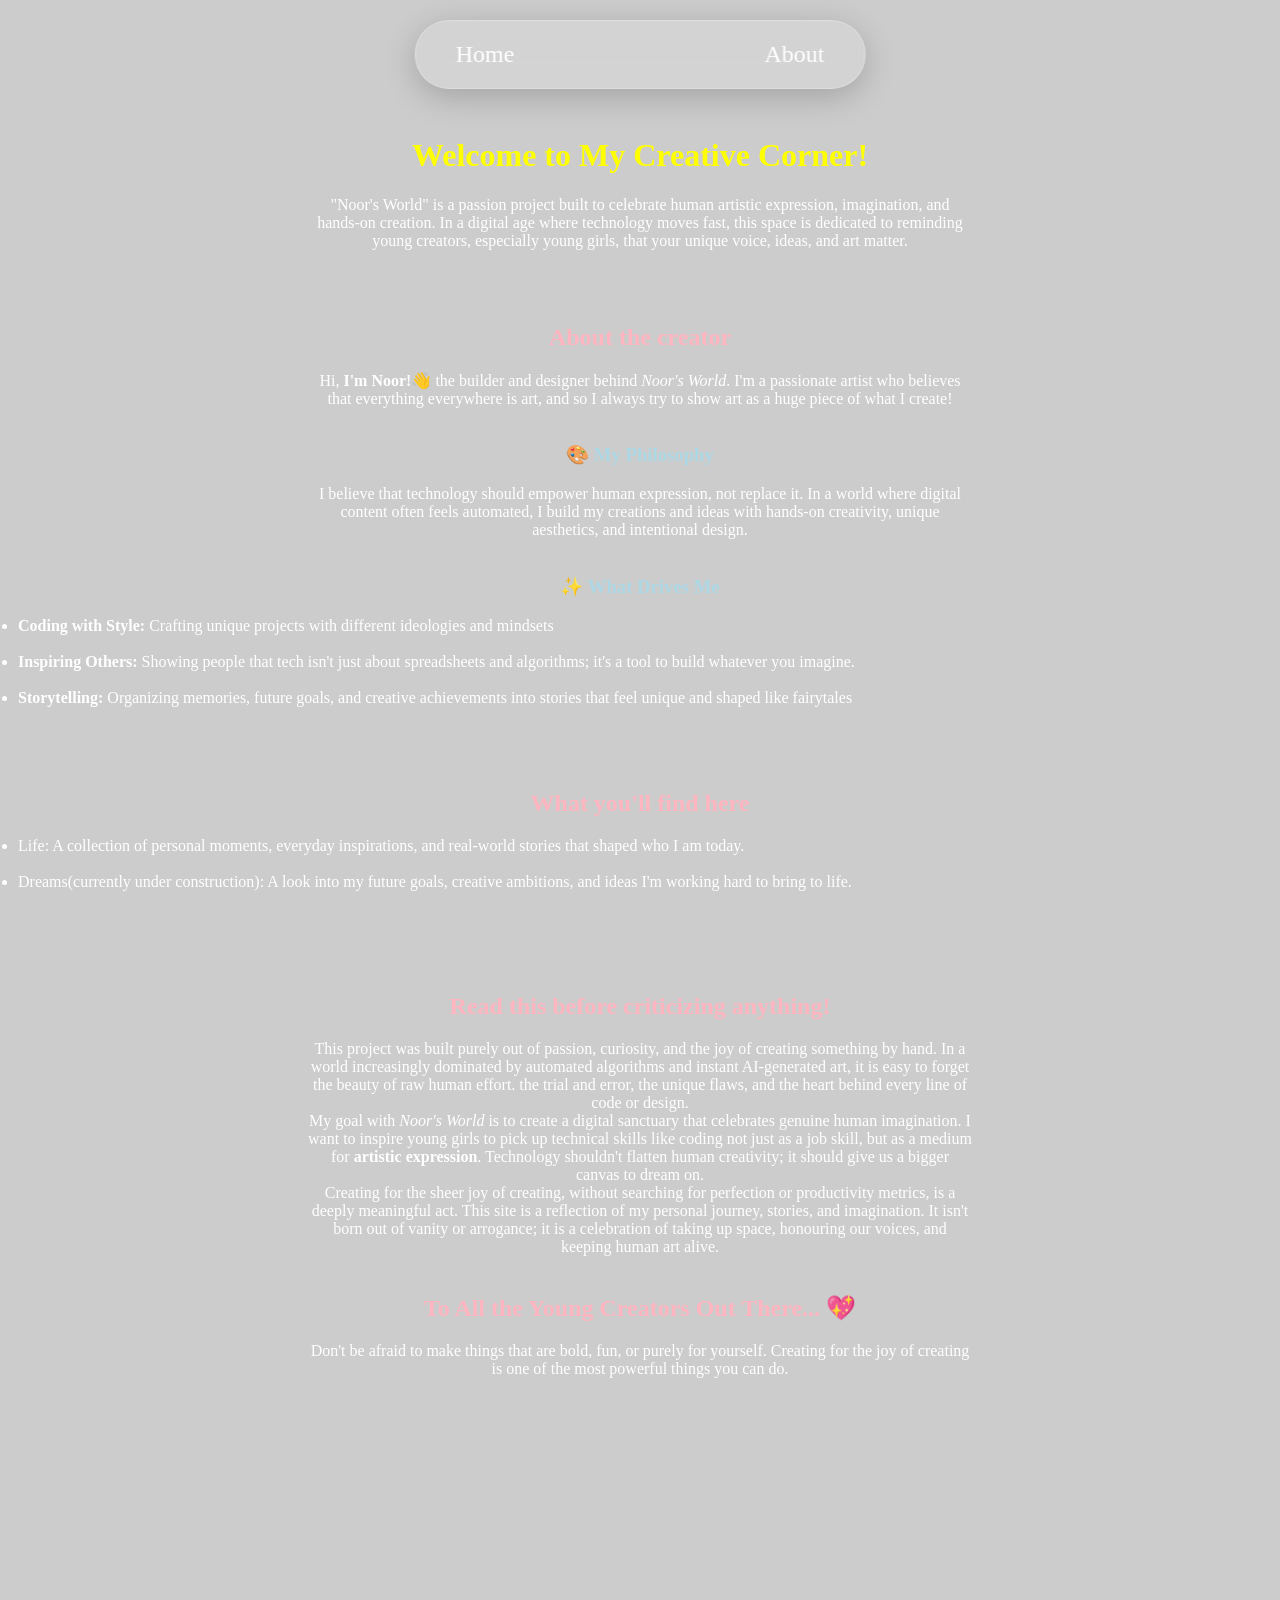
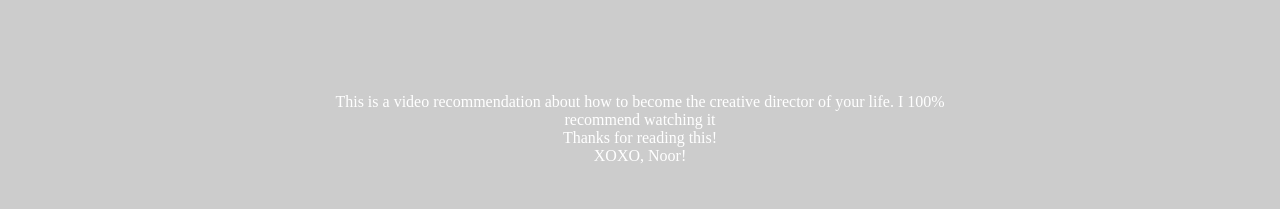
==== About.html @ a6cb2f5d "Add files via upload" ====
<!DOCTYPE html>
<html>
  <head>
    
    <title>Noor's World</title>
    <meta charset="utf-8" />
	  <meta http-equiv="X-UA-Compatible" content="IE=edge" />
	  <meta name="viewport" content="width=device-width, initial-scale=1" />

	  <!-- link the webpage's stylesheet -->
	  <link rel="stylesheet" href="/style.css" />

	  <!-- link the webpage's JavaScript file -->
	  <script src="/script.js" defer></script>

  </head>
  
  <body>
    <header>
      <nav>

        <ul>

          <li>
            <a href="index.html" alt="A link to access the home page">Home</a>
          </li>
          <li>
            <a href="About.html" alt="A link to access the about page">About</a>
          </li>
          
        </ul>
    </nav>
    </header>
<br>
      <br>
    <br>
      <br>
    <br>
      <br>
    
    <main>

      <h1>Welcome to My Creative Corner!</h1>
      <p class='aboutP'> "Noor's World" is a passion project built to celebrate human artistic expression, imagination, 
        and hands-on creation. In a digital age where technology moves fast, this space is dedicated to reminding young creators,
        especially young girls, that your unique voice, ideas, and art matter.</p>
      
      <br>
      <br>
      <br>

      <h2>About the creator</h2>

      <p class='aboutP'>Hi, <strong>I'm Noor!👋</strong> the builder and designer behind <em>Noor's World</em>. I'm a passionate artist who believes that everything everywhere is art, and so I always try to show art as a huge piece of what I create!</p>
      <br>

      <h3>🎨 My Philosophy</h3>
<p class='aboutP'>
  I believe that technology should empower human expression, not replace it. 
  In a world where digital content often feels automated, I build my creations and ideas with
  hands-on creativity, unique aesthetics, and intentional design.
</p>
      <br>
      <h3>✨ What Drives Me</h3>
<ul class="aboutUL">
  <li><strong>Coding with Style:</strong> Crafting unique projects with different ideologies and mindsets </li>
  <br>
  <li><strong>Inspiring Others:</strong> Showing people that tech isn't just about spreadsheets and algorithms; it's a tool to build whatever you imagine.</li>
  <br>
  <li><strong>Storytelling:</strong> Organizing memories, future goals, and creative achievements into stories that feel unique and shaped like fairytales</li>
</ul>

      <br>
      <br>
      <br>

      
      <h2>What you'll find here</h2>
      <ul class="aboutUL">
        <li><bold>Life:</bold> A collection of personal moments, everyday inspirations, and real-world stories that shaped who I am today.</li>
<br>
        <li><bold>Dreams<bold>(currently under construction)</bold>: A look into my future goals, creative ambitions, and ideas I'm working hard to bring to life.</li>
      </ul>

      <br>
      <br>
      <br>
      <br>
      
 <h2>Read this before criticizing anything!</h2>

     <p class='aboutP'>
  This project was built purely out of passion, curiosity, and the joy of creating something by hand. 
  In a world increasingly dominated by automated algorithms and instant AI-generated art, it is easy to forget 
  the beauty of raw human effort. the trial and error, the unique flaws, and the heart behind every line of code or design.
</p>

<p class='aboutP'>
  My goal with <em>Noor's World</em> is to create a digital sanctuary that celebrates genuine human imagination. 
  I want to inspire young girls to pick up technical skills like coding not just as a job skill, but as a medium for 
  <strong>artistic expression</strong>. Technology shouldn't flatten human creativity; it should give us a bigger canvas to dream on.
</p>

<p class='aboutP'>
  Creating for the sheer joy of creating, without searching for perfection or productivity metrics, is a deeply meaningful act. 
  This site is a reflection of my personal journey, stories, and imagination. It isn't born out of vanity or arrogance; 
  it is a celebration of taking up space, honouring our voices, and keeping human art alive.
</p>

      <br>

  <h2>To All the Young Creators Out There... 💖</h2>
      
      <p class='aboutP'>
    Don't be afraid to make things that are bold, fun, or purely for yourself. 
    Creating for the joy of creating is one of the most powerful things you can do. 
  </p>
<div >
      <iframe width="560" height="315" src="https://www.youtube.com/embed/8b6A-iDlmW0?si=kkIATy4zgbtSrhuD" title="YouTube video player" frameborder="0" allow="accelerometer; autoplay; clipboard-write; encrypted-media; gyroscope; picture-in-picture; web-share" referrerpolicy="strict-origin-when-cross-origin" allowfullscreen></iframe>
  </div>
     <p class='aboutP'>This is a video recommendation about how to become the creative director of your life. I 100% recommend watching it</p> 
  <p class='aboutP'>Thanks for reading this! </p> 
      <p class='aboutP'>XOXO, Noor!</p> 

      <br>
      <br>
    </main>
    

    
  </body>
</html>
---- style.css ----
/* STYLE SECTIONING TAGS */
body {
            
            background-image: url('assets/Background.jpg'); 
            
            
            background-repeat: no-repeat; 
            
            
            background-size: cover; 
            
            
            background-position: center center; 
            
            
            background-attachment: scroll; 
            
            
            background-color: #cccccc; 
        }

/* STYLE TEXT */

h1 {
  text-align:center;
  color: Yellow;
}
h2 {
  text-align:center;
  color: lightpink;
}

h3{
 text-align:center;
  color: lightblue;
}

p , pre{
  padding:0px;
  margin:0px;
  color: white;
  text-align: center;
}



#dream{
  background-color: orange;
  padding:10px;
}

#life{
  background-color: green;
  padding:10px;
}
/* STYLE IMAGES */
#Noor{
  width:500px;
  
}

.Folder{
  margin:0;
  padding:0;
  height:200px;

}
div{
  padding:0px;
display: flex;
  justify-content: center;
  margin:0px;
}

#folder_container {
  display: flex;
  gap: 30%; 
  justify-content: center;
  margin-bottom: 30px;
}

.folder-card {
  display: flex;
  flex-direction: column;
  align-items: center;
  text-align: center;
}





.Folder {
  transition: transform 0.2s ease-in-out, opacity 0.2s ease-in-out;
  cursor: pointer;
}


.Folder:hover {
  transform: scale(1.1); 
  opacity: 0.9;          
}

.folder-card:hover p {
  color: yellow; 
  font-weight: bold;
}


/* STYLE NAV BAR */

ul{
  display: flex;
  justify-content:center;
  gap: 250px;
   list-style-type: none;
  margin: 10px;
  padding: 0px;
  
}

li a{
  text-decoration:none;
  color: White;
  font-size: 1.5em;
  margin:0%;
  
}

li a:hover{
  color: #FFB480;
}

nav {
  position: fixed; 
  top: 20px;                     
          left: 50%;            
  transform: translateX(-50%);   
     padding: 10px 30px;   
  width: max-content;
 
  border-radius: 50px;      
  z-index: 1000;
  

  background: rgba(255, 255, 255, 0.15); 
  backdrop-filter: blur(12px);          
  -webkit-backdrop-filter: blur(12px);  
  
  border: 1px solid rgba(255, 255, 255, 0.25); 
  box-shadow: 0 8px 32px rgba(0, 0, 0, 0.2);
}

/* About page unique css */

.aboutP{
  margin:0px;
  padding-left:300px;
  padding-right:300px;
}

.aboutUL{
  display: block;
  
  color:white;
  list-style-type: disc;
}
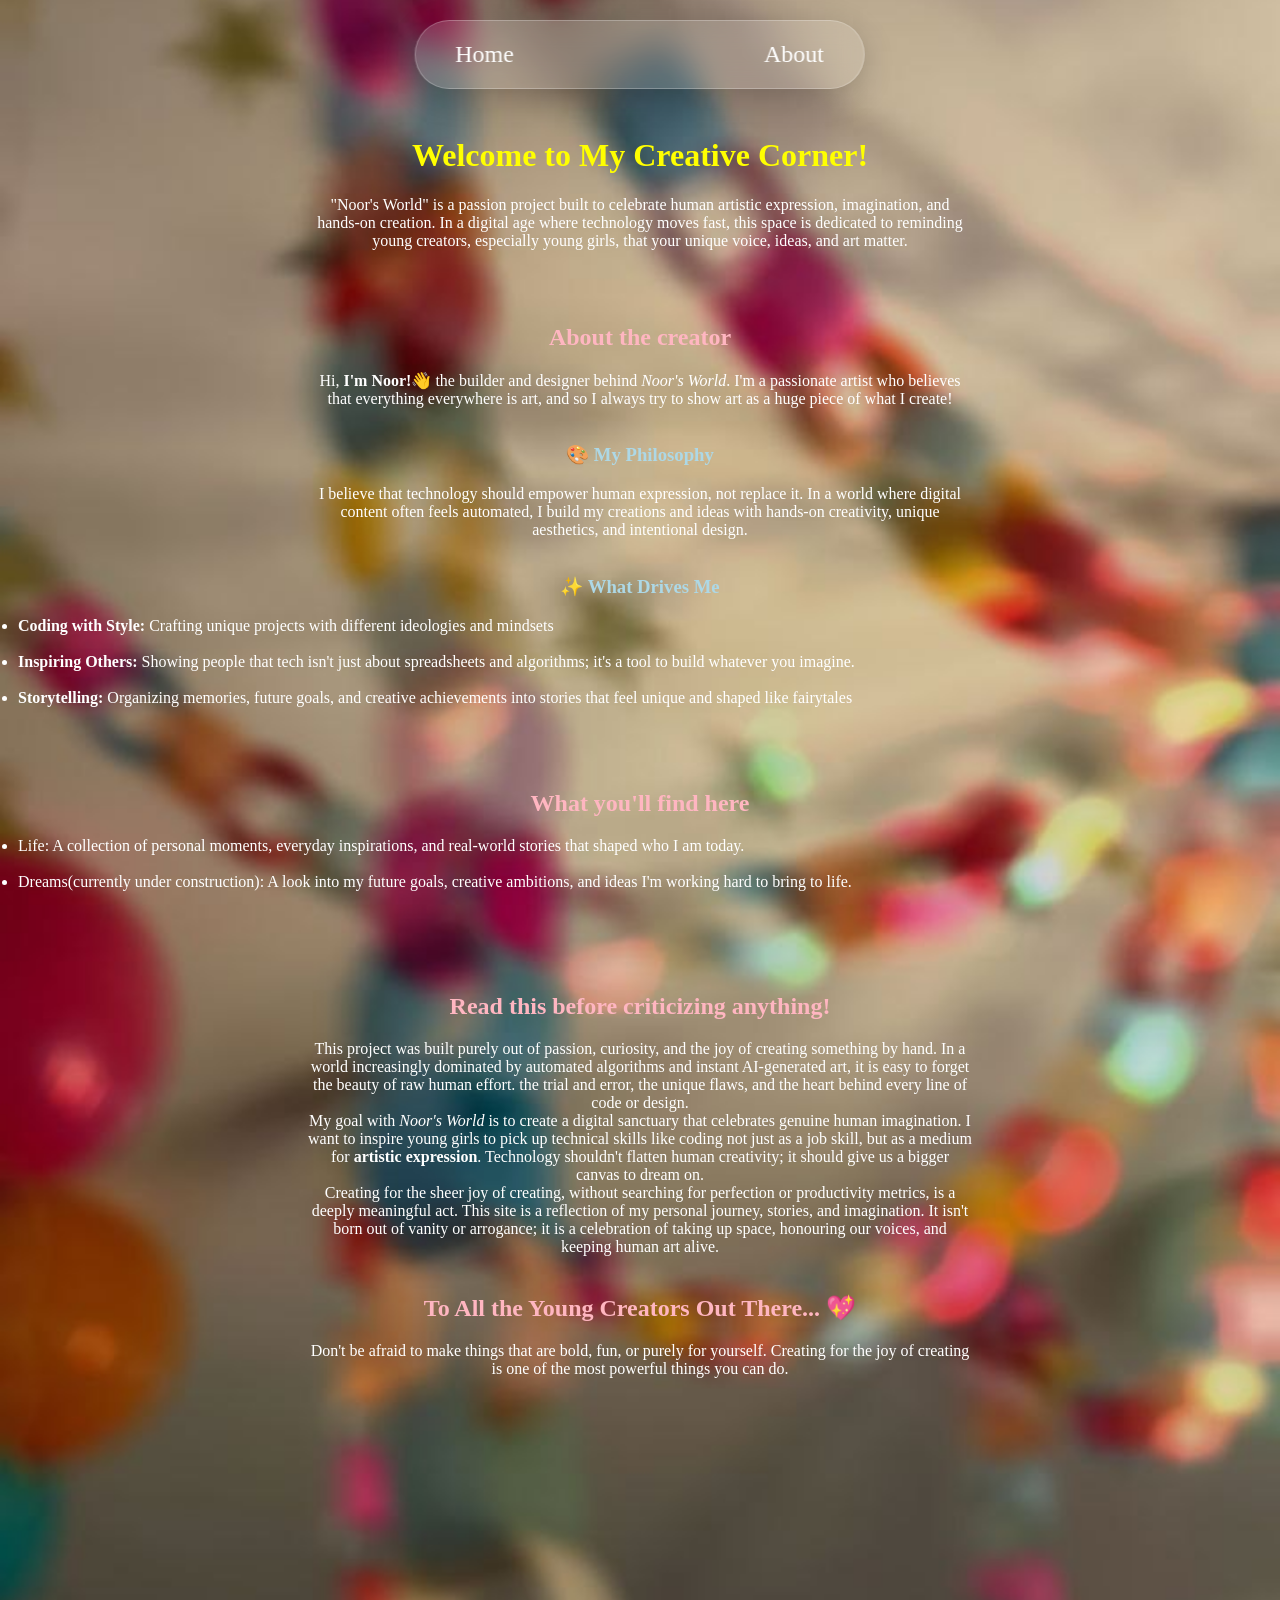
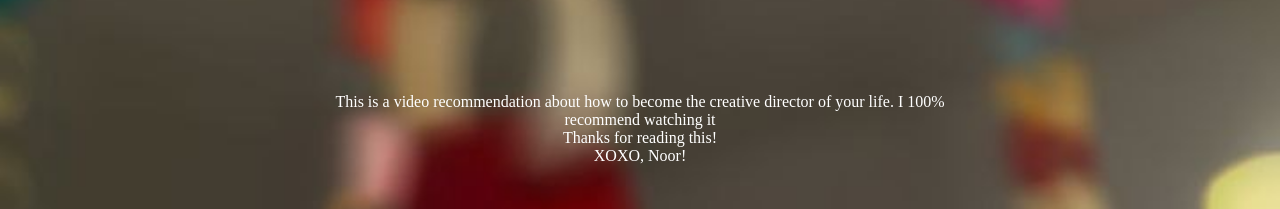
==== commit ae98e652: "Update About.html" ====
--- a/About.html
+++ b/About.html
@@ -11,7 +11,7 @@
 	  <link rel="stylesheet" href="/style.css" />
 
 	  <!-- link the webpage's JavaScript file -->
-	  <script src="/script.js" defer></script>
+	  <script src="script.js" defer></script>
 
   </head>
   
@@ -129,4 +129,4 @@
 
     
   </body>
-</html>+</html>
